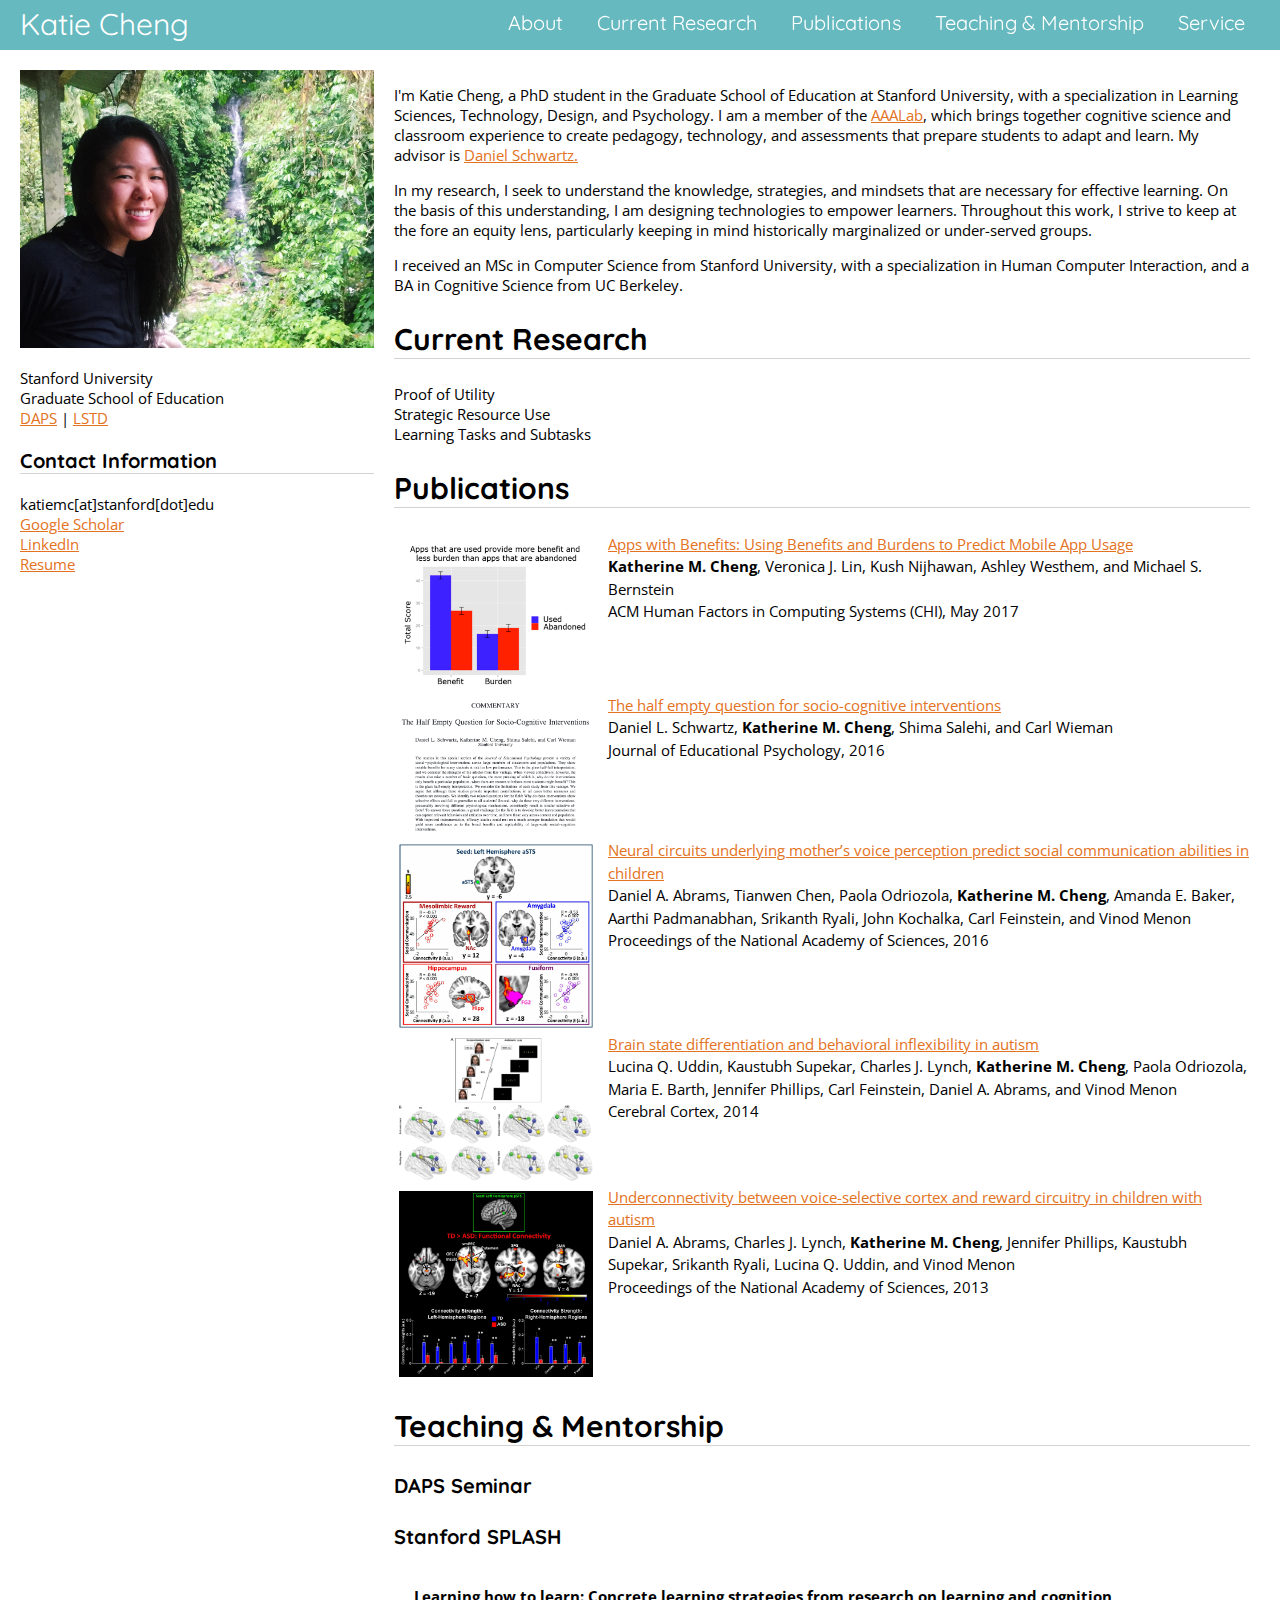
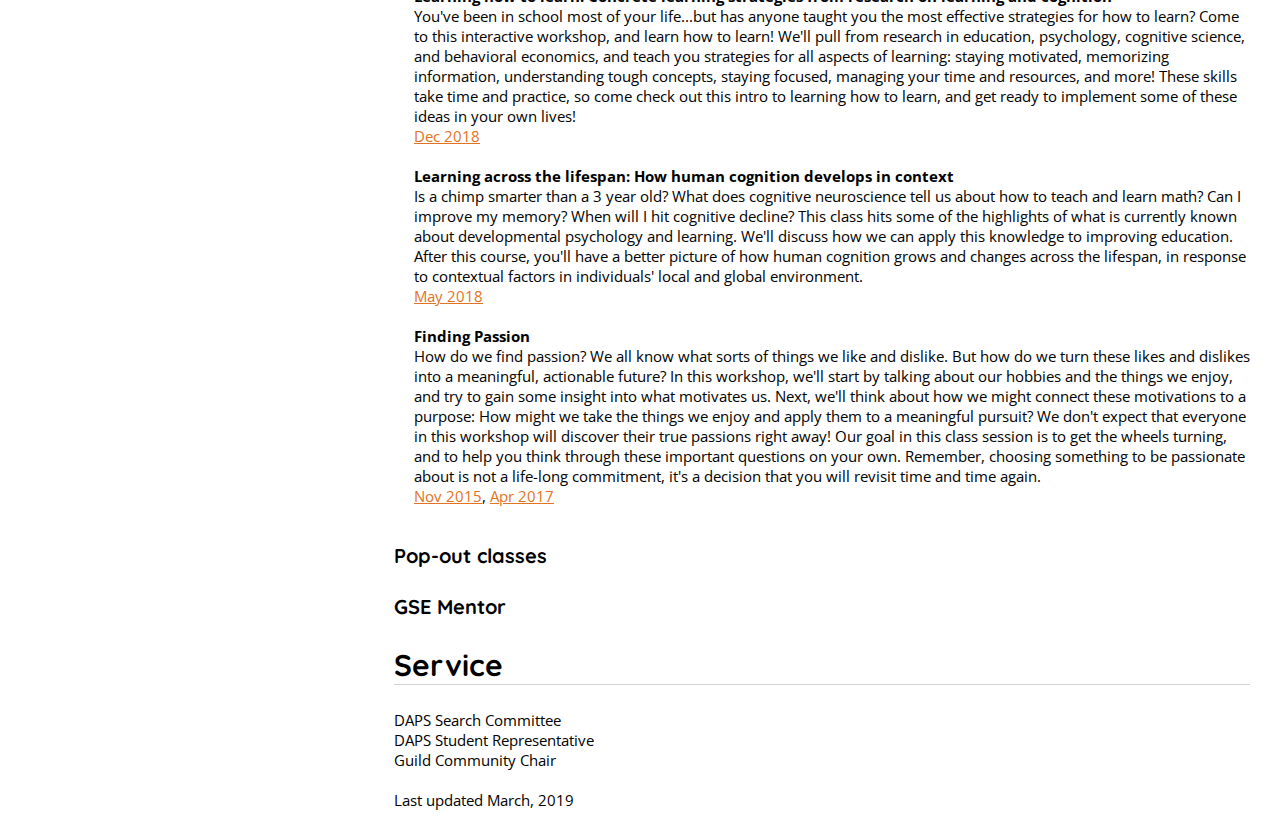
==== index.html @ b444455d "header spacing?" ====
<html>
  <head>
    <title>Katie Cheng</title>
    <script src="https://ajax.googleapis.com/ajax/libs/jquery/3.3.1/jquery.min.js"></script>
    <script src="scroll.js"></script>
    <link rel="stylesheet" href="style.css" />
    <link href="https://fonts.googleapis.com/css?family=Quicksand:300,400" rel="stylesheet">
    <link href="https://fonts.googleapis.com/css?family=Open+Sans:300,400,700" rel="stylesheet">
  </head>
  <body>
    <div style="position: fixed; top: 0px; width: 100%; height: 50px; background-color: #66B9Bf">
      <div style="float: left; padding-top: 5px; padding-left: 20px">
        <a style="font-family: 'Quicksand', sans-serif; font-size: 30px; color: white; text-decoration: none" href="#about" class="hlink">Katie Cheng</a>
      </div>
      <div style="position: fixed; top: 10px; right: 20px; font-family: 'Quicksand', sans-serif;">
        <a href="#about"        class="header hlink">About</a>
        <a href="#research"     class="header hlink">Current Research</a>
        <a href="#publications" class="header hlink">Publications</a>
        <a href="#teaching"     class="header hlink">Teaching &amp; Mentorship</a>
        <a href="#service"      class="header hlink">Service</a>
      </div>
    </div>
    <a name="about"></a>
    
    <div class="row" style="margin-top: 50px;">

      <div class="column left">
        <img src="kc.jpg" class="limg" style="margin-bottom: 20px;"/>
        <div>Stanford University</div>
        <div>Graduate School of Education</div>
        <div>
          <a href="https://ed.stanford.edu/academics/doctoral/daps">DAPS</a> | 
          <a href="https://ed.stanford.edu/academics/doctoral/lstd">LSTD</a>
        </div>
        <h3 id="contact">Contact Information</h3>
        <div>katiemc[at]stanford[dot]edu</div>
        <div><a href="https://scholar.google.com/citations?user=O60dLsAAAAAJ&hl=en&oi=sra">Google Scholar</a></div>
        <div><a href="https://www.linkedin.com/in/katiecheng/">LinkedIn</a></div>
        <div><a href="resume.pdf">Resume</a></div>
      </div>

      <div class="column right">
        <p>I'm Katie Cheng, a PhD student in the Graduate School of Education at Stanford University, with a specialization in Learning Sciences, Technology, Design, and Psychology. I am a member of the <a href="http://aaalab.stanford.edu/">AAALab</a>, which brings together cognitive science and classroom experience to create pedagogy, technology, and assessments that prepare students to adapt and learn. My advisor is <a href="https://ed.stanford.edu/faculty/danls">Daniel Schwartz.</a></p>
        <p>In my research, I seek to understand the knowledge, strategies, and mindsets that are necessary for effective learning. On the basis of this understanding, I am designing technologies to empower learners. Throughout this work, I strive to keep at the fore an equity lens, particularly keeping in mind historically marginalized or under-served groups.</p>
        <p>I received an MSc in Computer Science from Stanford University, with a specialization in Human Computer Interaction, and a BA in Cognitive Science from UC Berkeley.</p>

        <p><a name="research"></a></p>
        <h2 id="research">Current Research</h2>
        <div>Proof of Utility</div>
        <div>Strategic Resource Use</div>
        <div>Learning Tasks and Subtasks</div>

        <p><a name="publications"></a></p>
        <h2 id="publications">Publications</h2>
        <div class="publicationsdiv" style="line-height: 150%">
          <p>
            <div class="row">
              <div class="column paperimgcol"><img class="paperimg" src="benefits.png"></div>
              <div class="column paperinfocol">
                <div><a href="https://dl.acm.org/citation.cfm?id=3053276">Apps with Benefits: Using Benefits and Burdens to Predict Mobile App Usage</a></div>
                <div><b>Katherine M. Cheng</b>, Veronica J. Lin, Kush Nijhawan, Ashley Westhem, and Michael S. Bernstein</div>
                <div>ACM Human Factors in Computing Systems (CHI), May 2017</div>
              </div>
            </div>
            <div class="row">
              <div class="column paperimgcol"><img class="paperimg" src="halfempty.png"></div>
              <div class="column paperinfocol">
                <div><a href="https://psycnet.apa.org/record/2016-15978-007">The half empty question for socio-cognitive interventions</a></div>
                <div>Daniel L. Schwartz, <b>Katherine M. Cheng</b>, Shima Salehi, and Carl Wieman</div>
                <div>Journal of Educational Psychology, 2016</div>
              </div>
            </div>
            <div class="row">
              <div class="column paperimgcol"><img class="paperimg" src="mothersvoice.jpg"></div>
              <div class="column paperinfocol">
                <div><a href="https://www.pnas.org/content/113/22/6295.short">Neural circuits underlying mother’s voice perception predict social communication abilities in children</a></div>
                <div>Daniel A. Abrams, Tianwen Chen, Paola Odriozola, <b>Katherine M. Cheng</b>, Amanda E. Baker, Aarthi Padmanabhan, Srikanth Ryali, John Kochalka, Carl Feinstein, and Vinod Menon</div>
                <div>Proceedings of the National Academy of Sciences, 2016</div>
              </div>
            </div>
            <div class="row">
              <div class="column paperimgcol"><img class="paperimg" src="differentiation.png"></div>
              <div class="column paperinfocol">
                <div><a href="https://academic.oup.com/cercor/article/25/12/4740/310613">Brain state differentiation and behavioral inflexibility in autism</a></div>
                <div>Lucina Q. Uddin, Kaustubh Supekar, Charles J. Lynch, <b>Katherine M. Cheng</b>, Paola Odriozola, Maria E. Barth, Jennifer Phillips, Carl Feinstein, Daniel A. Abrams, and Vinod Menon</div>
                <div>Cerebral Cortex, 2014</div>
              </div>
            </div>
            <div class="row">
              <div class="column paperimgcol"><img class="paperimg" src="fconnectivity.jpg"></div>
              <div class="column paperinfocol">
                <div><a href="https://www.pnas.org/content/110/29/12060.short">Underconnectivity between voice-selective cortex and reward circuitry in children with autism</a></div>
                <div>Daniel A. Abrams, Charles J. Lynch, <b>Katherine M. Cheng</b>, Jennifer Phillips, Kaustubh Supekar, Srikanth Ryali, Lucina Q. Uddin, and Vinod Menon</div>
                <div>Proceedings of the National Academy of Sciences, 2013</div>
              </div>
            </div>
          </p>
        </div>

        <p><a name="teaching"></a></p>
        <h2 id="teaching">Teaching &amp; Mentorship</h2>
        <h4>DAPS Seminar</h4>
        <h4>Stanford SPLASH</h4>
        <div class="classdiv">
          <div><b>Learning how to learn: Concrete learning strategies from research on learning and cognition</b></div>
          <div>You've been in school most of your life...but has anyone taught you the most effective strategies for how to learn? Come to this interactive workshop, and learn how to learn! We'll pull from research in education, psychology, cognitive science, and behavioral economics, and teach you strategies for all aspects of learning: staying motivated, memorizing information, understanding tough concepts, staying focused, managing your time and resources, and more! These skills take time and practice, so come check out this intro to learning how to learn, and get ready to implement some of these ideas in your own lives! </div>
          <div><a href="https://stanfordesp.org/learn/Splash/2018_Fall/catalog#class_6649">Dec 2018</a></div>
        </div>
        <div class="classdiv">
          <div><b>Learning across the lifespan: How human cognition develops in context</b></div>
          <div>Is a chimp smarter than a 3 year old? What does cognitive neuroscience tell us about how to teach and learn math? Can I improve my memory? When will I hit cognitive decline? This class hits some of the highlights of what is currently known about developmental psychology and learning. We'll discuss how we can apply this knowledge to improving education. After this course, you'll have a better picture of how human cognition grows and changes across the lifespan, in response to contextual factors in individuals' local and global environment. </div>
          <div><a href="https://stanfordesp.org/learn/Splash/2018_Spring/catalog#class_6555">May 2018</a></div>
        </div>
        <div class="classdiv">
          <div><b>Finding Passion</b></div>
          <div>How do we find passion? We all know what sorts of things we like and dislike. But how do we turn these likes and dislikes into a meaningful, actionable future? In this workshop, we'll start by talking about our hobbies and the things we enjoy, and try to gain some insight into what motivates us. Next, we'll think about how we might connect these motivations to a purpose: How might we take the things we enjoy and apply them to a meaningful pursuit? We don't expect that everyone in this workshop will discover their true passions right away! Our goal in this class session is to get the wheels turning, and to help you think through these important questions on your own. Remember, choosing something to be passionate about is not a life-long commitment, it's a decision that you will revisit time and time again. </div>
          <div>
            <a href="https://stanfordesp.org/learn/Splash/2015_Fall/catalog#class_4547">Nov 2015</a>, 
            <a href="https://stanfordesp.org/learn/Splash/2017_Spring/catalog#class_5532">Apr 2017</a>
          </div>
        </div>
        <h4>Pop-out classes</h4>
        <h4>GSE Mentor</h4>

        <p><a name="service"></a></p>
        <h2 id="service">Service</h2>
        <div>DAPS Search Committee</div>
        <div>DAPS Student Representative</div>
        <div>Guild Community Chair</div>

        <br>
        <div>Last updated March, 2019</div>
      </div>
    </div>
  </body>
</html>
---- style.css ----
body {
  font-family: 'Open Sans', sans-serif;
  padding: 0px;
  margin: 0px;
  font-size: 15px;
}
h2 {
  font-family: 'Quicksand', sans-serif;
  font-size: 30px;
  font-weight: bold;
  border-bottom: 1px solid LightGray;
}
h3 {
  font-family: 'Quicksand', sans-serif;
  font-size: 20px;
  font-weight: bold;
  border-bottom: 1px solid LightGray;
}
h4 {
  font-family: 'Quicksand', sans-serif;
  font-size: 20px;
  font-weight: bold;
}
a {
  color: #E37222;
}
a:hover {
  color: #EEAA7B;
}
.header {
  font-size: 20px;
  vertical-align: middle;
  text-decoration: none;
  background-color: #66B9Bf;
  color: white;
  padding: 15px;
  -webkit-transition: background-color 0.13s ease-in;
  -moz-transition: background-color 0.13s ease-in;
  -o-transition: background-color 0.13s ease-in;
  transition: background-color 0.13s ease-in;
}
.header:hover {
  background-color: #07889B;
  color: white;
}
.padlink {
  margin-top: 10px;
}
.biglink {
  font-size: 24px;
  color: #333333;
  text-decoration: none;
}
strong {
  font-weight: bold;
}
.ipa {
  font-family: 'Open Sans', sans-serif;
  font-style: normal;
}
.limg {
  margin-right: 30px;
  float: left;
  width: 100%;
}
.boxlink {
  text-decoration: none;
  white-space: nowrap;
  background-color: #770000;
  color: white;
  margin-right: 3px;
  padding-left: 5px;
  padding-right: 5px;
  padding-top: 3px;
  padding-bottom: 3px;
  border-radius: 5px;
}
.publicationsdiv > p {
  line-height: 250%;
}
.column {
  float: left;
  box-sizing: border-box;
}
.left {
  padding-top: 20px;
  padding-bottom: 20px;
  padding-left: 20px;
  padding-right: 10px;
  width: 30%;
}
.right {
  padding-top: 20px;
  padding-bottom: 20px;
  padding-left: 10px;
  padding-right: 30px;
  width: 70%;
}
/* Clear floats after the columns */
.row:after {
  content: "";
  display: table;
  clear: both;
}
.paperimgcol{
  width: 25%;
  padding: 5px;
}
.paperimg{
  width: 95%;
}
.paperinfocol{
  width: 75%;
}
@media screen and (max-width: 700px) {
  .column {
    width: 100%;
  }
}
.classdiv{
  padding-left: 20px;
  padding-top: 10px;
  padding-bottom: 10px;
}
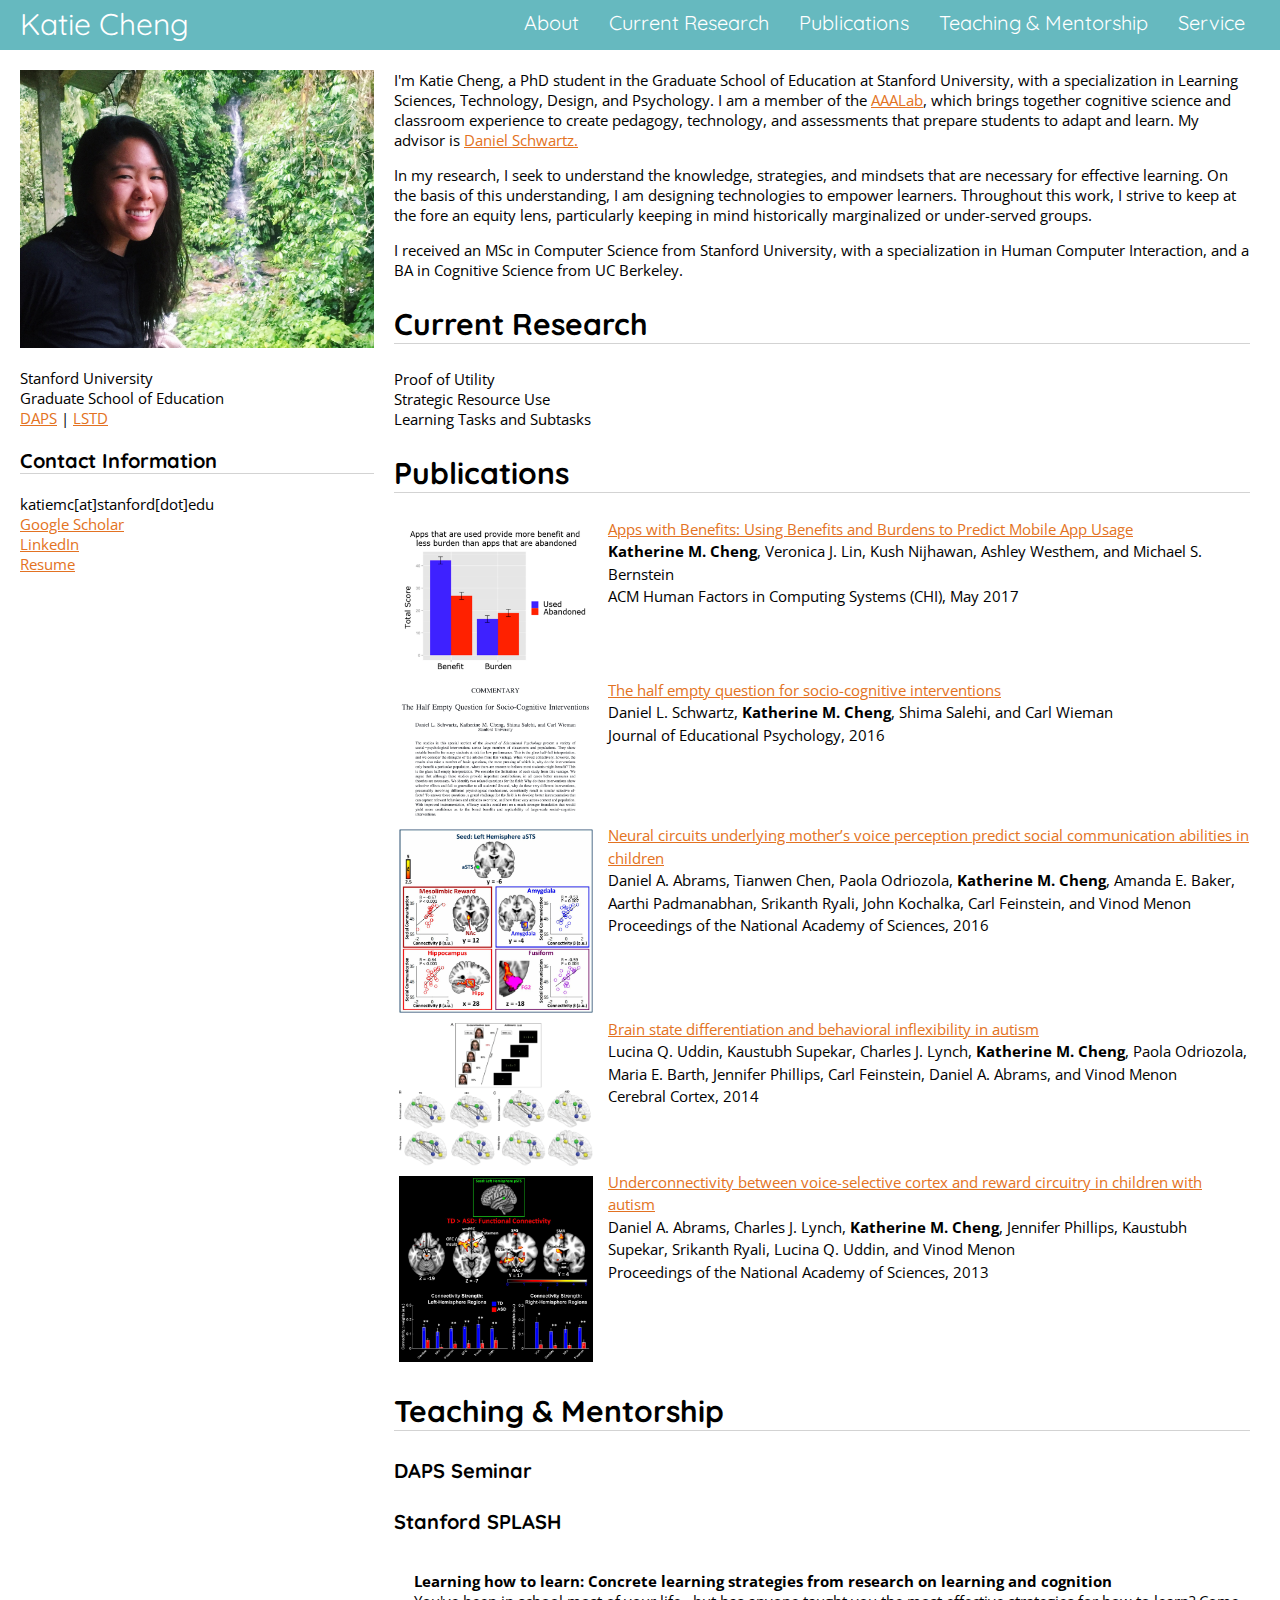
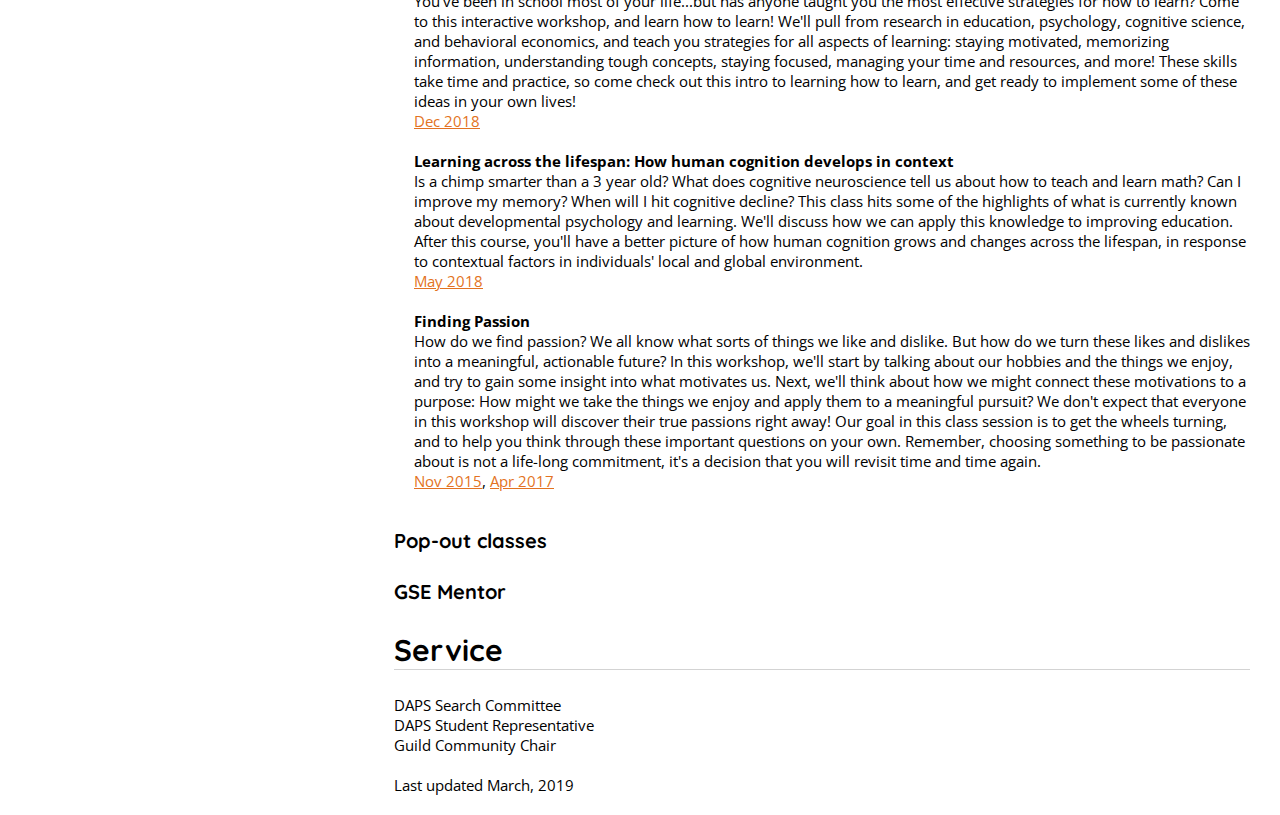
==== commit eac673d4: "header spacing?" ====
--- a/index.html
+++ b/index.html
@@ -12,12 +12,12 @@
       <div style="float: left; padding-top: 5px; padding-left: 20px">
         <a style="font-family: 'Quicksand', sans-serif; font-size: 30px; color: white; text-decoration: none" href="#about" class="hlink">Katie Cheng</a>
       </div>
-      <div style="position: fixed; top: 10px; right: 20px; font-family: 'Quicksand', sans-serif;">
-        <a href="#about"        class="header hlink">About</a>
-        <a href="#research"     class="header hlink">Current Research</a>
-        <a href="#publications" class="header hlink">Publications</a>
-        <a href="#teaching"     class="header hlink">Teaching &amp; Mentorship</a>
-        <a href="#service"      class="header hlink">Service</a>
+      <div style="position: fixed; top: 10px; right: 20px; white-space: nowrap; font-family: 'Quicksand', sans-serif;">
+        <a href="#about"        class="header hlink">About</a
+        ><a href="#research"     class="header hlink">Current Research</a
+        ><a href="#publications" class="header hlink">Publications</a
+        ><a href="#teaching"     class="header hlink">Teaching &amp; Mentorship</a
+        ><a href="#service"      class="header hlink">Service</a>
       </div>
     </div>
     <a name="about"></a>
@@ -40,7 +40,7 @@
       </div>
 
       <div class="column right">
-        <p>I'm Katie Cheng, a PhD student in the Graduate School of Education at Stanford University, with a specialization in Learning Sciences, Technology, Design, and Psychology. I am a member of the <a href="http://aaalab.stanford.edu/">AAALab</a>, which brings together cognitive science and classroom experience to create pedagogy, technology, and assessments that prepare students to adapt and learn. My advisor is <a href="https://ed.stanford.edu/faculty/danls">Daniel Schwartz.</a></p>
+        <p style="margin-top: 0px">I'm Katie Cheng, a PhD student in the Graduate School of Education at Stanford University, with a specialization in Learning Sciences, Technology, Design, and Psychology. I am a member of the <a href="http://aaalab.stanford.edu/">AAALab</a>, which brings together cognitive science and classroom experience to create pedagogy, technology, and assessments that prepare students to adapt and learn. My advisor is <a href="https://ed.stanford.edu/faculty/danls">Daniel Schwartz.</a></p>
         <p>In my research, I seek to understand the knowledge, strategies, and mindsets that are necessary for effective learning. On the basis of this understanding, I am designing technologies to empower learners. Throughout this work, I strive to keep at the fore an equity lens, particularly keeping in mind historically marginalized or under-served groups.</p>
         <p>I received an MSc in Computer Science from Stanford University, with a specialization in Human Computer Interaction, and a BA in Cognitive Science from UC Berkeley.</p>
 
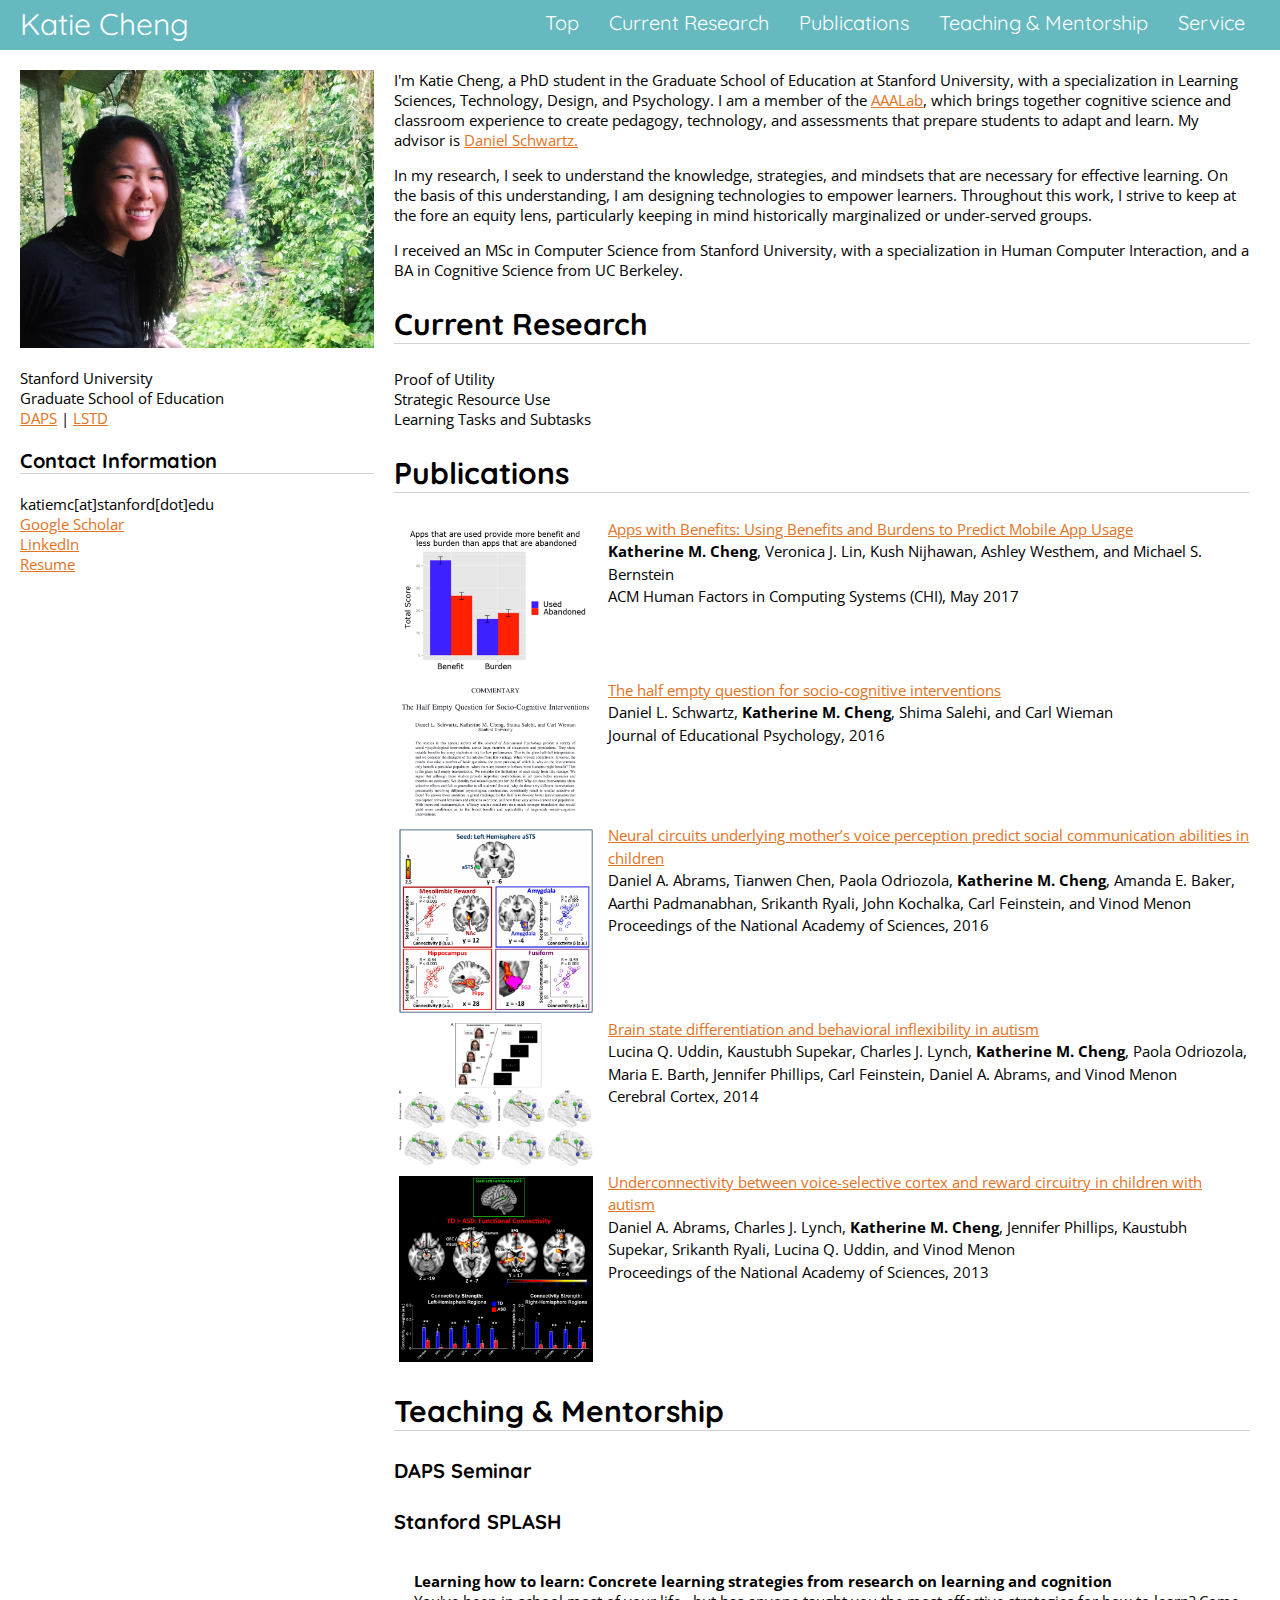
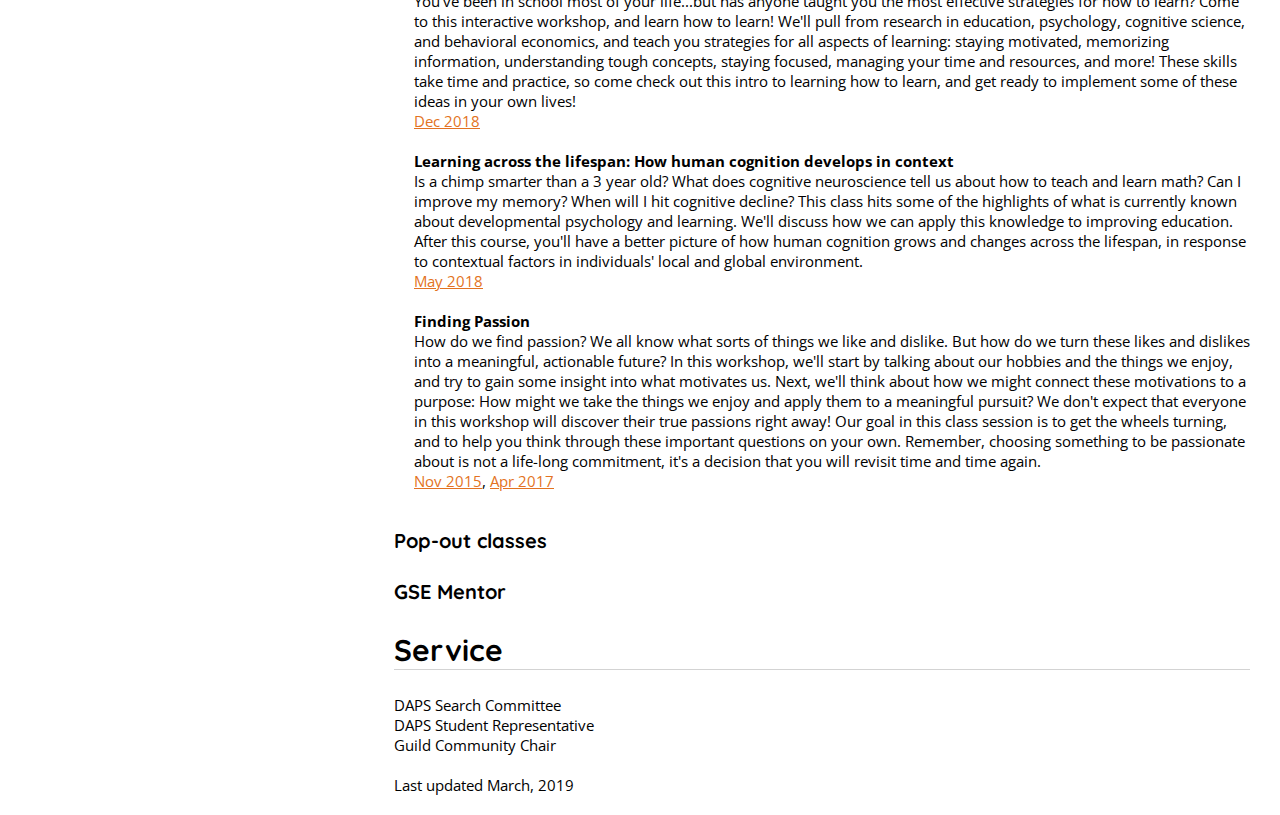
==== commit e0f8321f: "top?" ====
--- a/index.html
+++ b/index.html
@@ -10,17 +10,17 @@
   <body>
     <div style="position: fixed; top: 0px; width: 100%; height: 50px; background-color: #66B9Bf">
       <div style="float: left; padding-top: 5px; padding-left: 20px">
-        <a style="font-family: 'Quicksand', sans-serif; font-size: 30px; color: white; text-decoration: none" href="#about" class="hlink">Katie Cheng</a>
+        <a style="font-family: 'Quicksand', sans-serif; font-size: 30px; color: white; text-decoration: none" href="#top" class="hlink">Katie Cheng</a>
       </div>
       <div style="position: fixed; top: 10px; right: 20px; white-space: nowrap; font-family: 'Quicksand', sans-serif;">
-        <a href="#about"        class="header hlink">About</a
+        <a href="#top"           class="header hlink">Top</a
         ><a href="#research"     class="header hlink">Current Research</a
         ><a href="#publications" class="header hlink">Publications</a
         ><a href="#teaching"     class="header hlink">Teaching &amp; Mentorship</a
         ><a href="#service"      class="header hlink">Service</a>
       </div>
     </div>
-    <a name="about"></a>
+    <p><a name="top"></a></p>
     
     <div class="row" style="margin-top: 50px;">
 
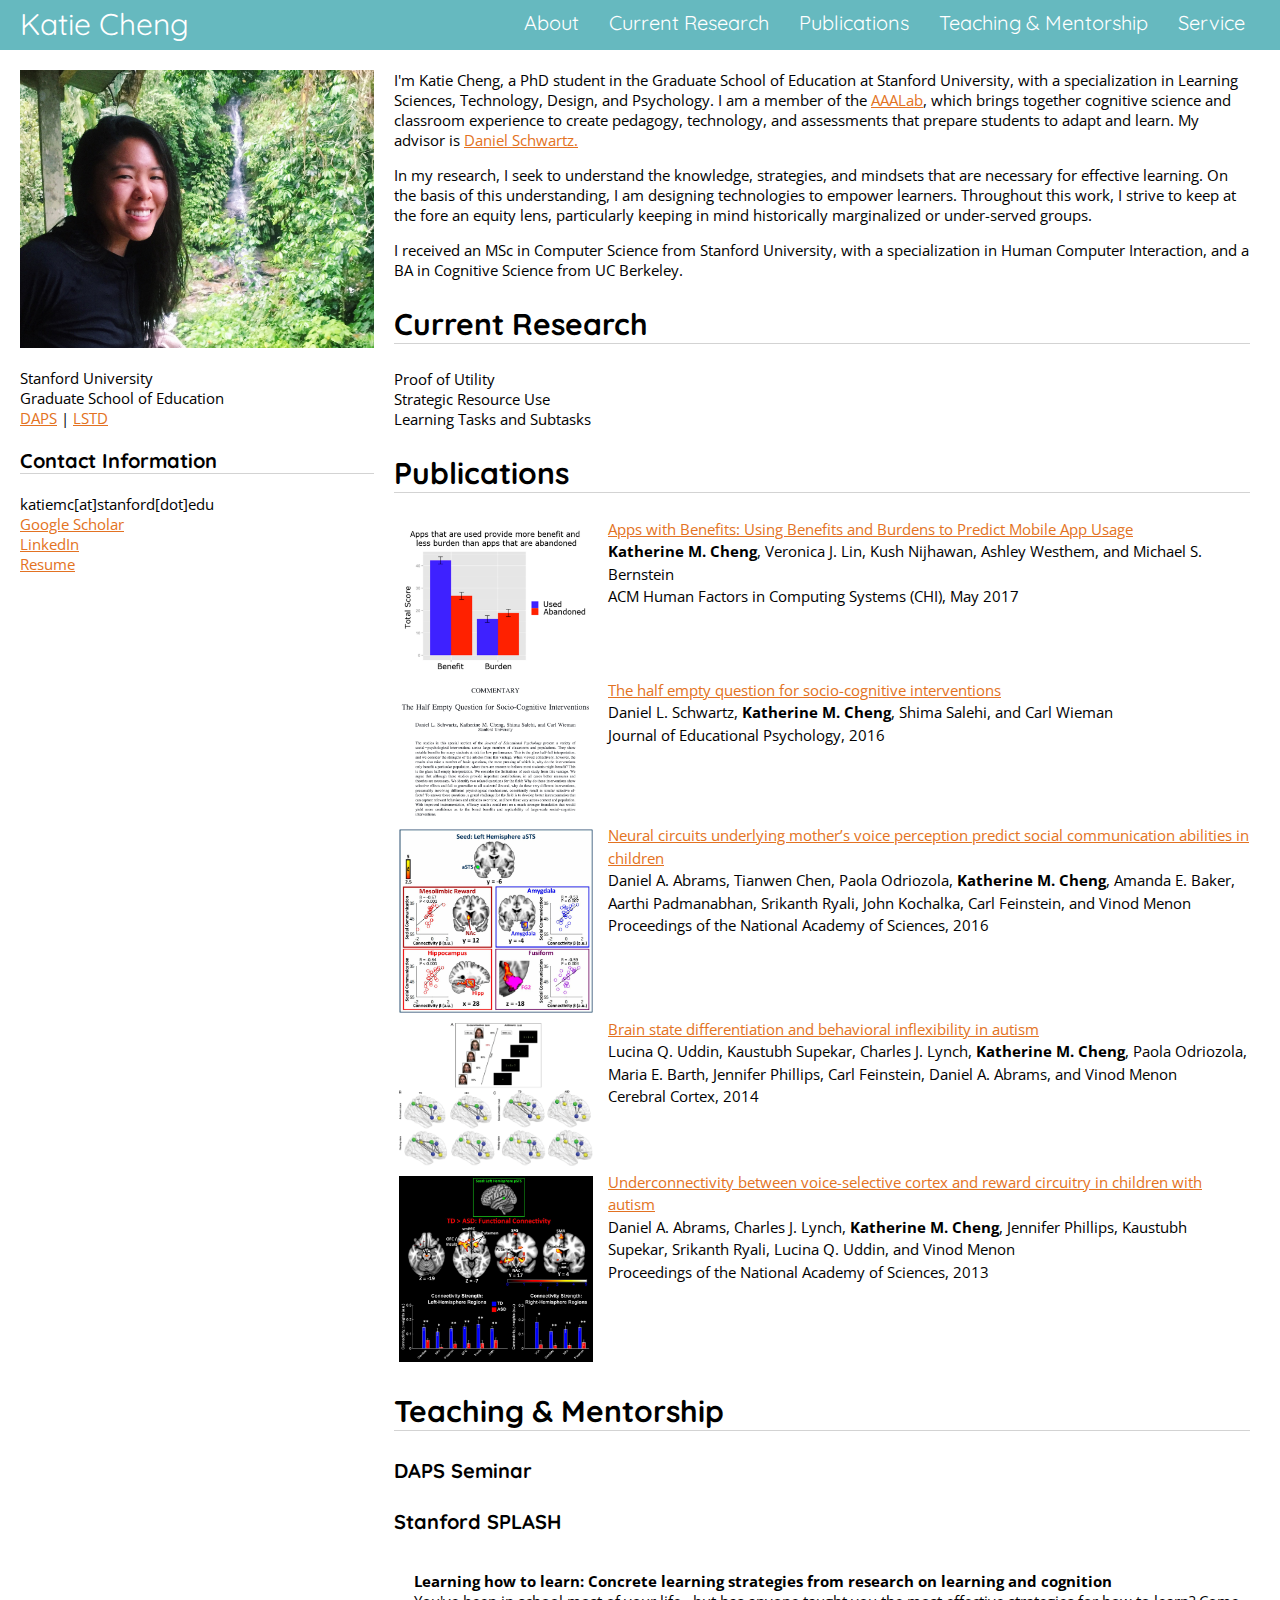
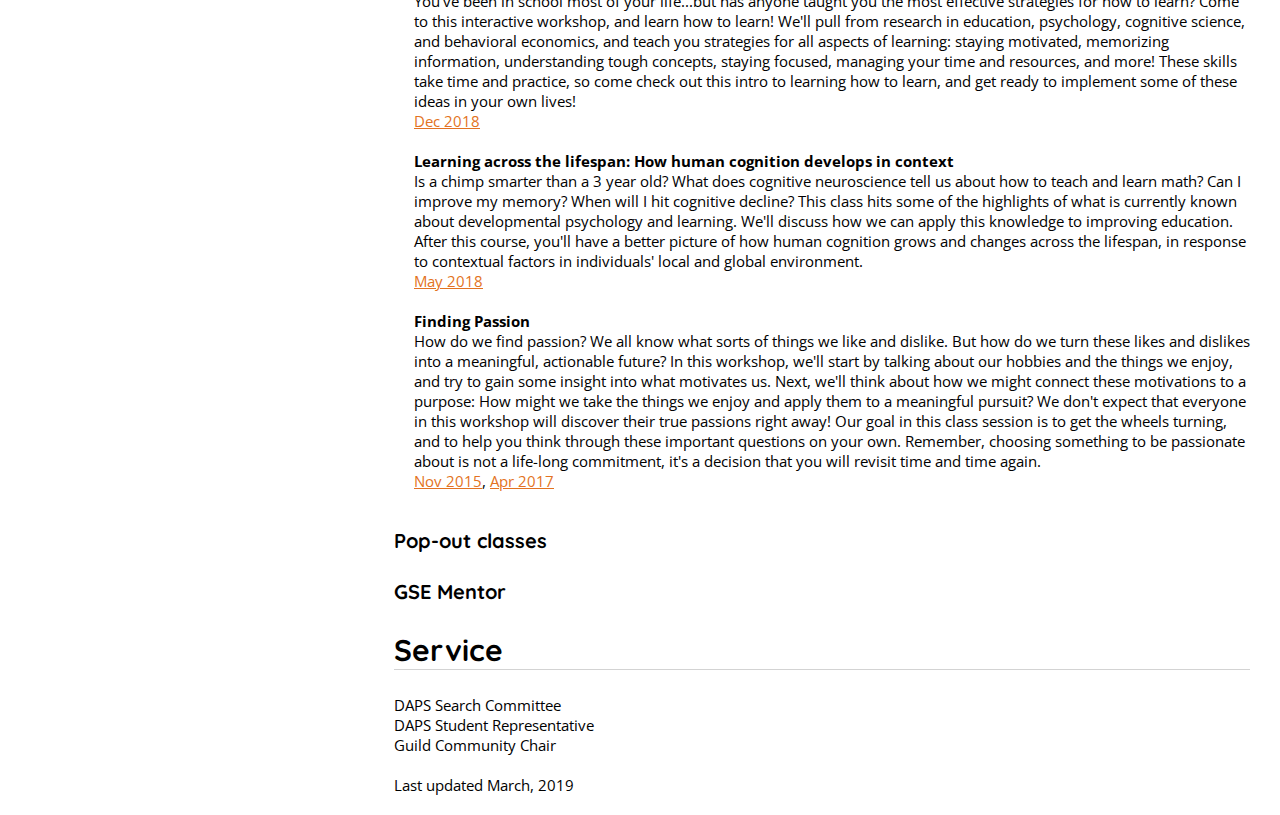
==== commit a77fa50a: "about" ====
--- a/index.html
+++ b/index.html
@@ -10,17 +10,17 @@
   <body>
     <div style="position: fixed; top: 0px; width: 100%; height: 50px; background-color: #66B9Bf">
       <div style="float: left; padding-top: 5px; padding-left: 20px">
-        <a style="font-family: 'Quicksand', sans-serif; font-size: 30px; color: white; text-decoration: none" href="#top" class="hlink">Katie Cheng</a>
+        <a style="font-family: 'Quicksand', sans-serif; font-size: 30px; color: white; text-decoration: none" href="#about" class="hlink">Katie Cheng</a>
       </div>
       <div style="position: fixed; top: 10px; right: 20px; white-space: nowrap; font-family: 'Quicksand', sans-serif;">
-        <a href="#top"           class="header hlink">Top</a
+        <a href="#about"         class="header hlink">About</a
         ><a href="#research"     class="header hlink">Current Research</a
         ><a href="#publications" class="header hlink">Publications</a
         ><a href="#teaching"     class="header hlink">Teaching &amp; Mentorship</a
         ><a href="#service"      class="header hlink">Service</a>
       </div>
     </div>
-    <p><a name="top"></a></p>
+    <p><a name="about"></a></p>
     
     <div class="row" style="margin-top: 50px;">
 
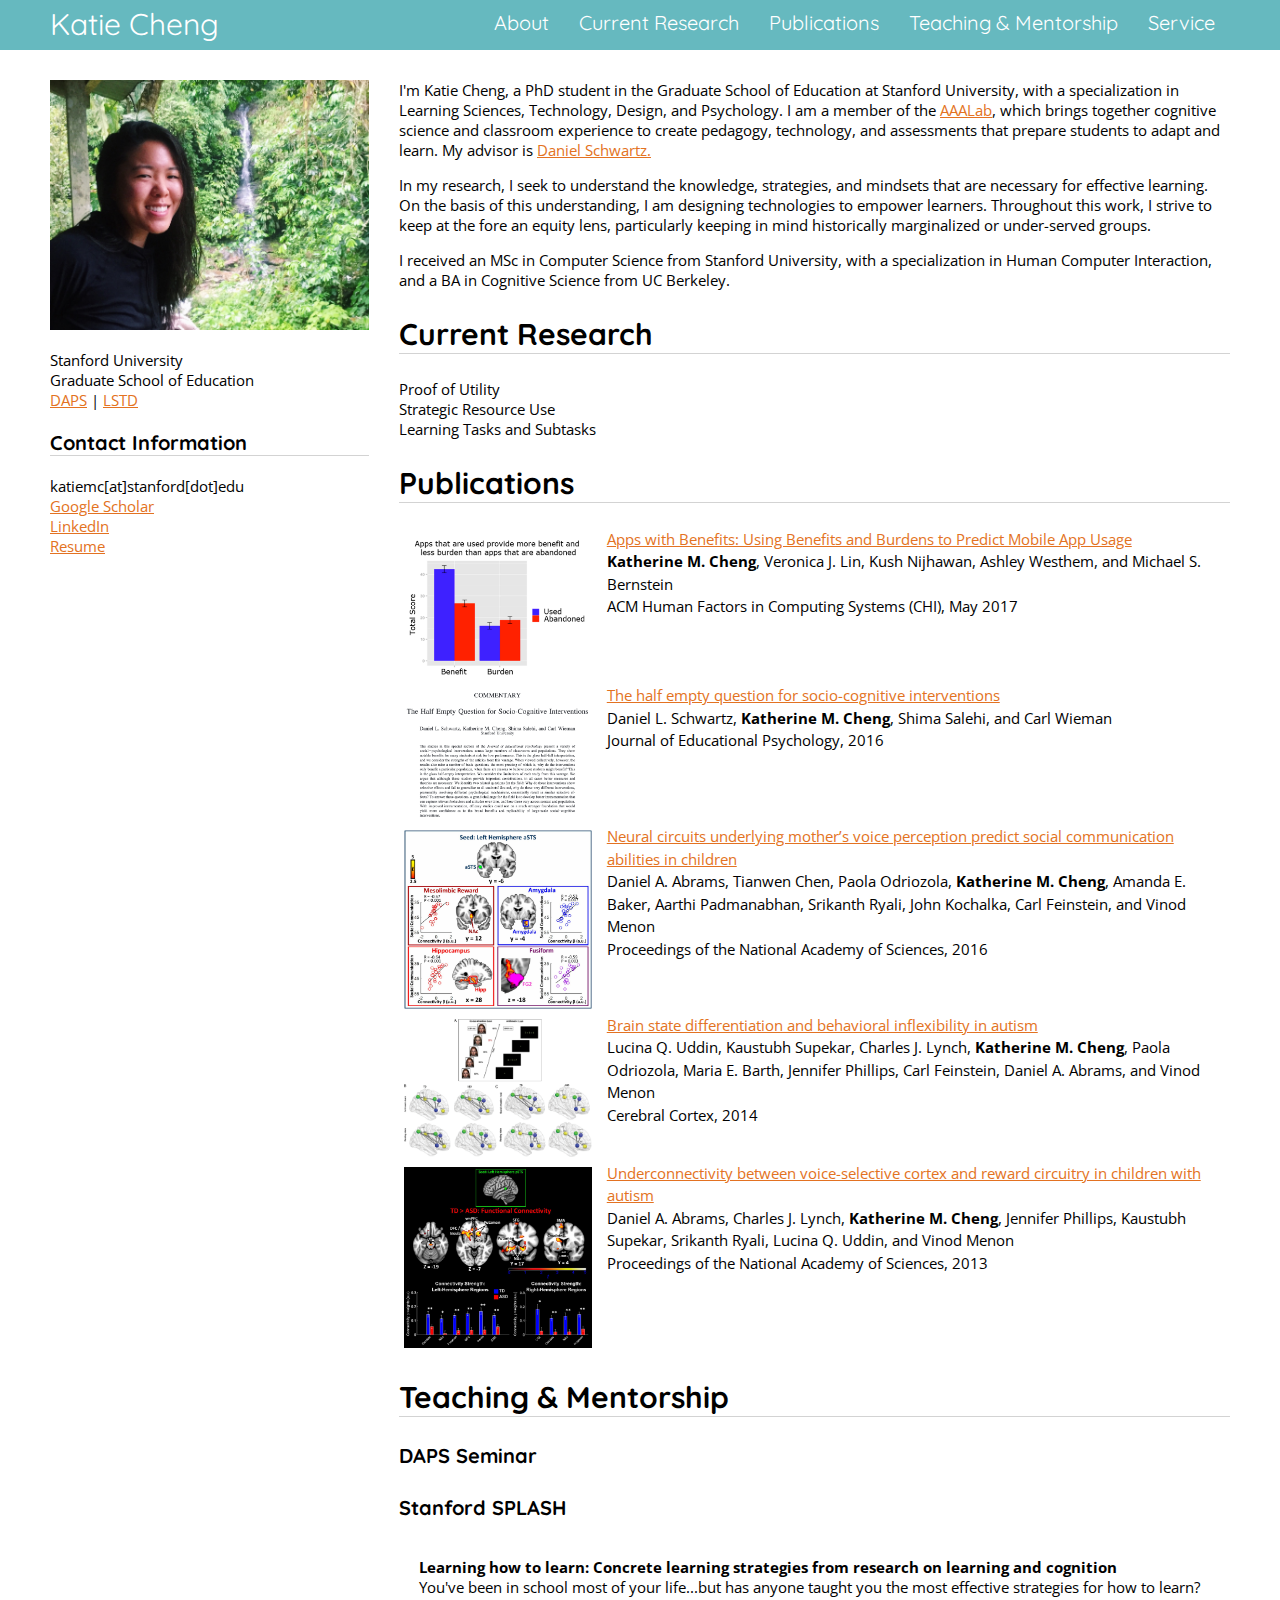
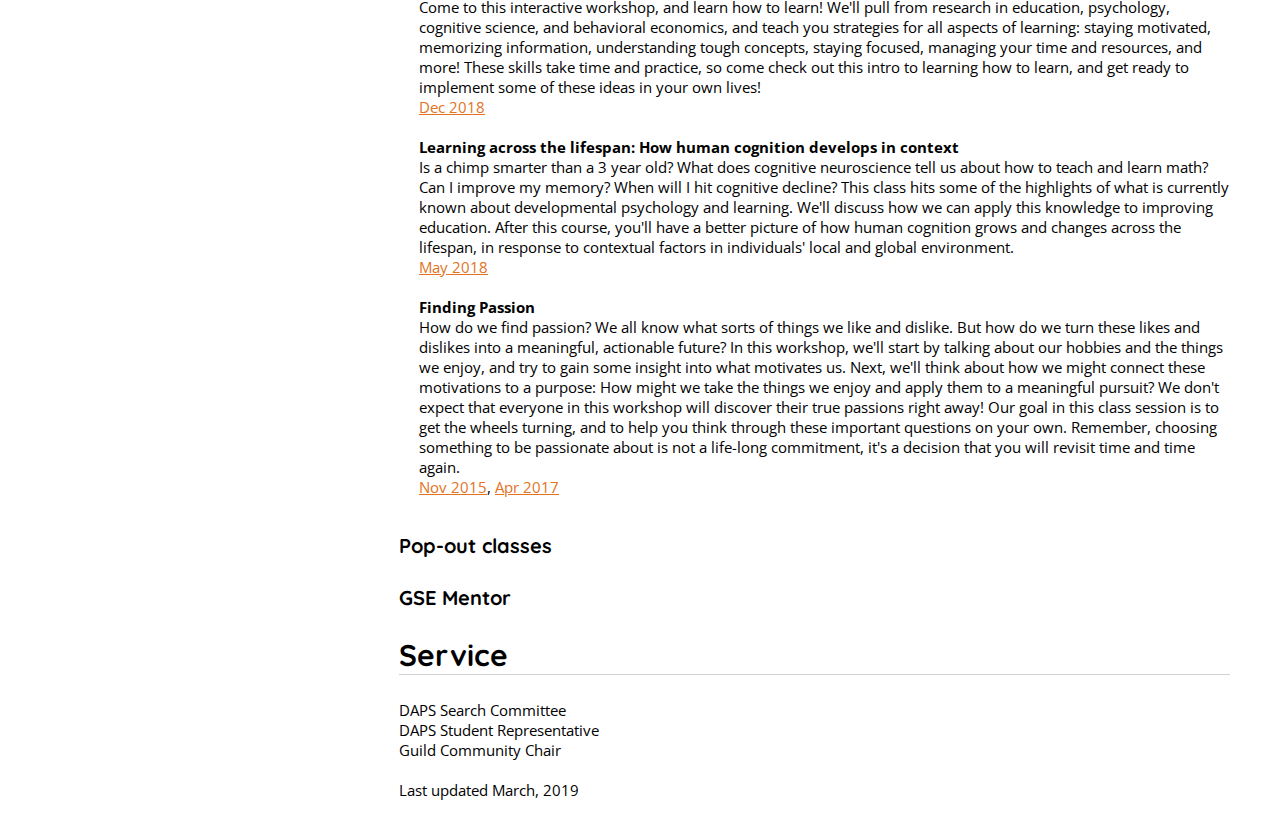
==== commit ad23fded: "margins" ====
--- a/index.html
+++ b/index.html
@@ -9,10 +9,10 @@
   </head>
   <body>
     <div style="position: fixed; top: 0px; width: 100%; height: 50px; background-color: #66B9Bf">
-      <div style="float: left; padding-top: 5px; padding-left: 20px">
+      <div style="float: left; padding-top: 5px; padding-left: 50px">
         <a style="font-family: 'Quicksand', sans-serif; font-size: 30px; color: white; text-decoration: none" href="#about" class="hlink">Katie Cheng</a>
       </div>
-      <div style="position: fixed; top: 10px; right: 20px; white-space: nowrap; font-family: 'Quicksand', sans-serif;">
+      <div style="position: fixed; top: 10px; right: 50px; white-space: nowrap; font-family: 'Quicksand', sans-serif;">
         <a href="#about"         class="header hlink">About</a
         ><a href="#research"     class="header hlink">Current Research</a
         ><a href="#publications" class="header hlink">Publications</a
--- a/style.css
+++ b/style.css
@@ -83,17 +83,17 @@
   box-sizing: border-box;
 }
 .left {
-  padding-top: 20px;
-  padding-bottom: 20px;
-  padding-left: 20px;
-  padding-right: 10px;
+  padding-top: 30px;
+  padding-bottom: 30px;
+  padding-left: 50px;
+  padding-right: 15px;
   width: 30%;
 }
 .right {
-  padding-top: 20px;
-  padding-bottom: 20px;
-  padding-left: 10px;
-  padding-right: 30px;
+  padding-top: 30px;
+  padding-bottom: 30px;
+  padding-left: 15px;
+  padding-right: 50px;
   width: 70%;
 }
 /* Clear floats after the columns */
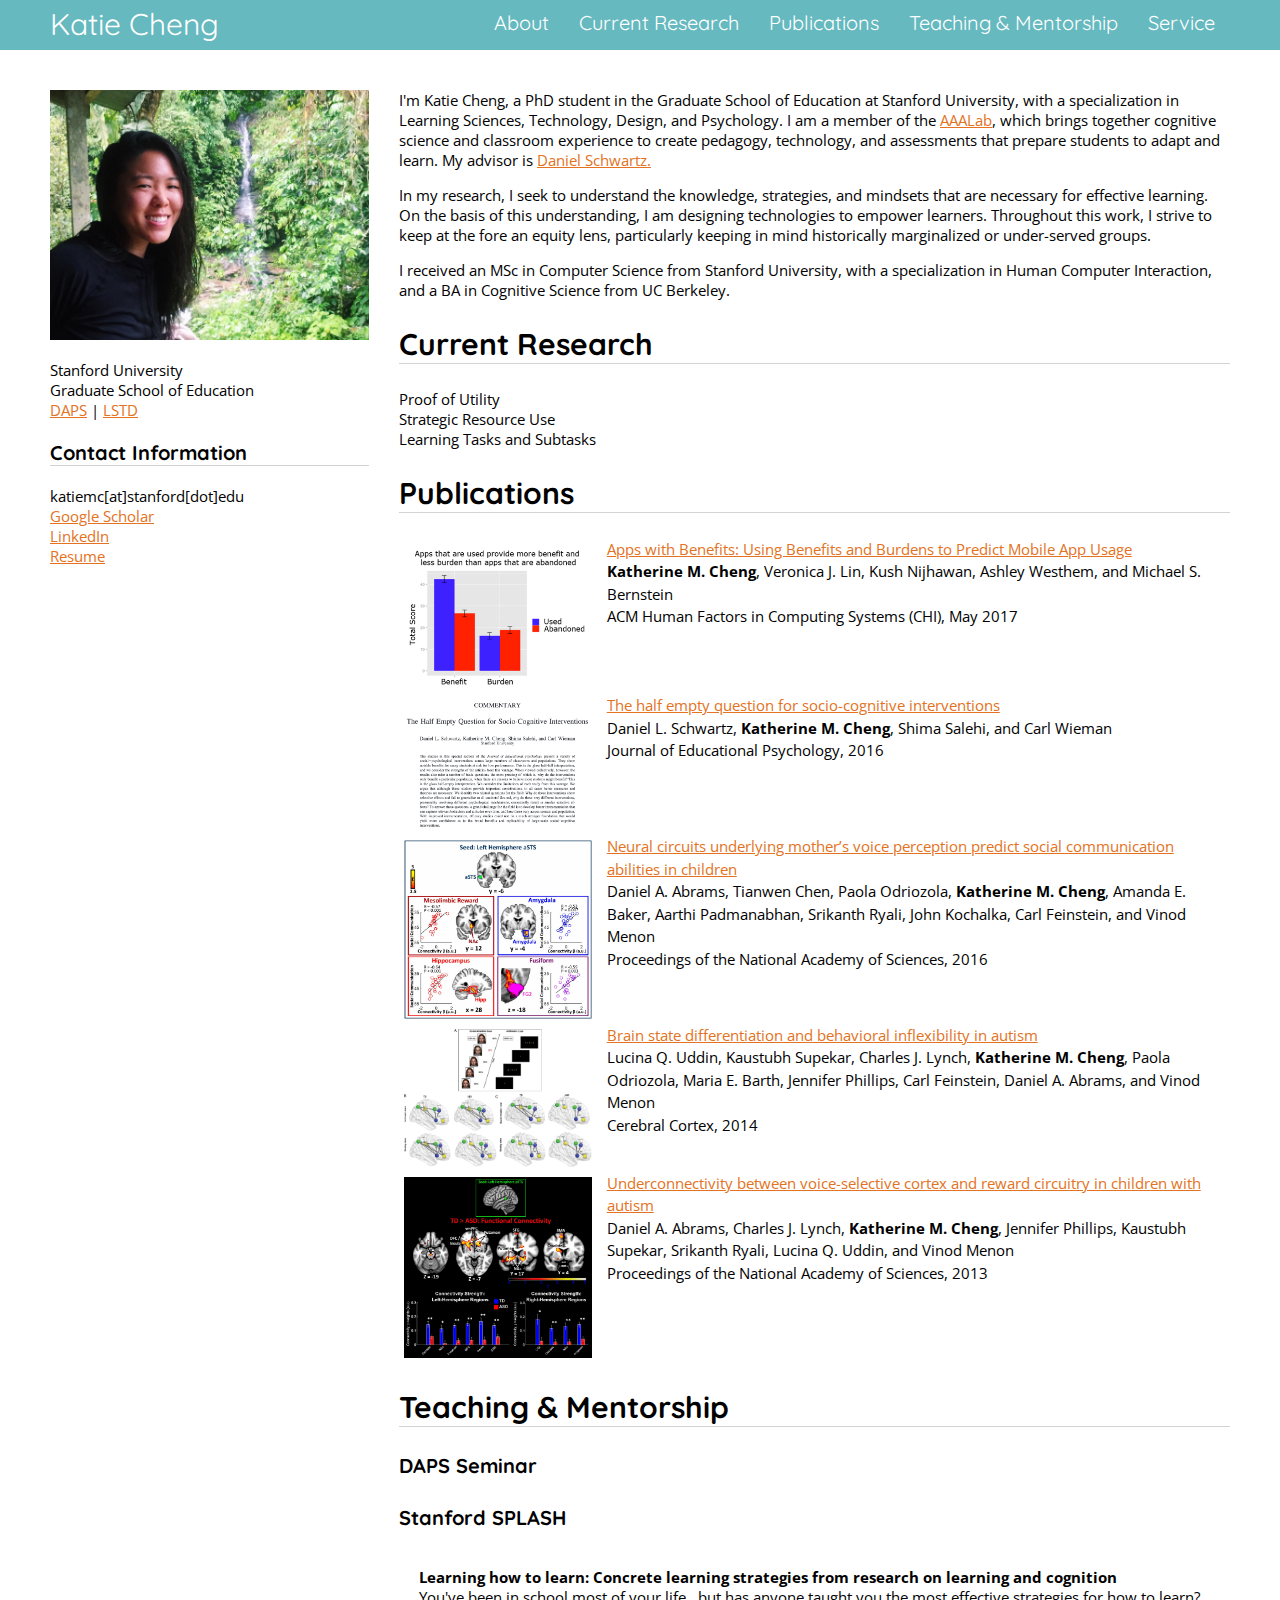
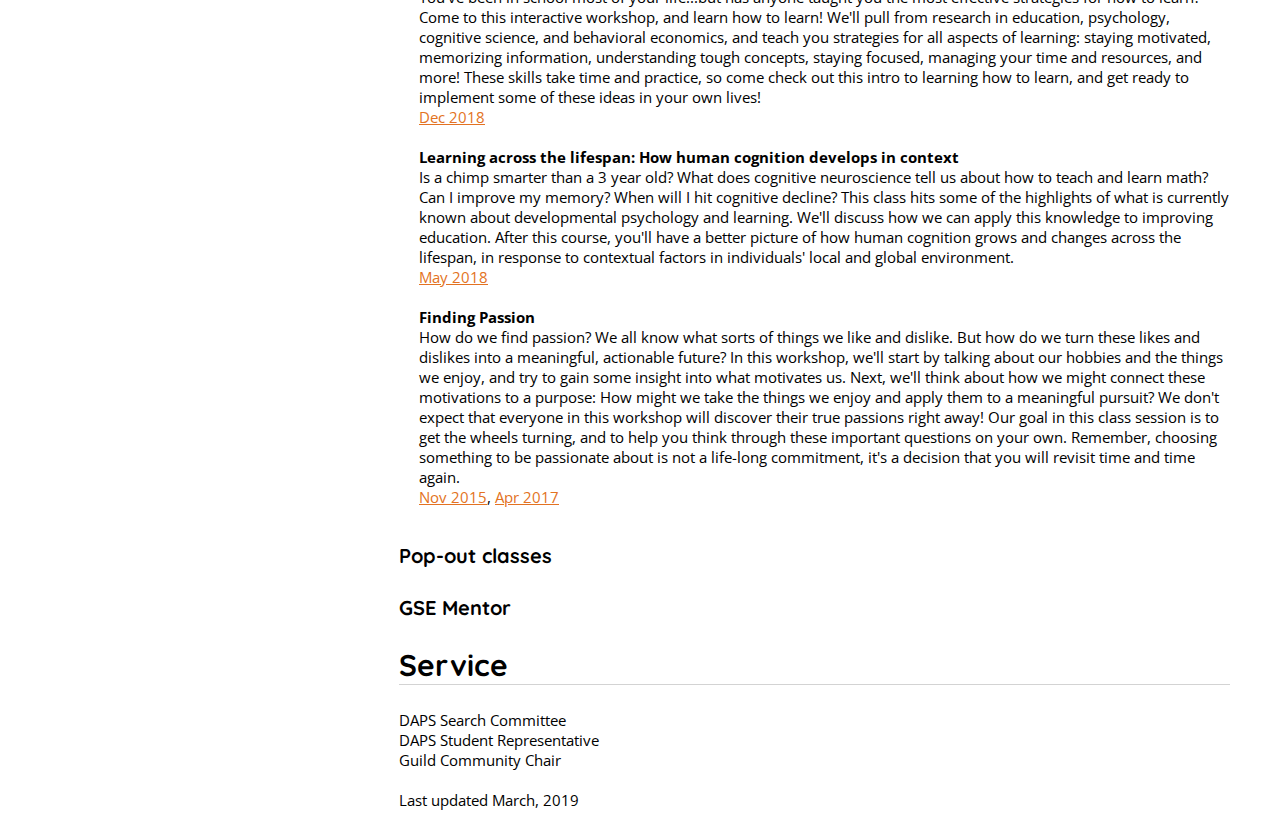
==== commit 0193513d: "scroll top" ====
--- a/index.html
+++ b/index.html
@@ -20,9 +20,9 @@
         ><a href="#service"      class="header hlink">Service</a>
       </div>
     </div>
-    <p><a name="about"></a></p>
+    <a name="about"></a>
     
-    <div class="row" style="margin-top: 50px;">
+    <div class="row" style="margin-top: 60px;">
 
       <div class="column left">
         <img src="kc.jpg" class="limg" style="margin-bottom: 20px;"/>
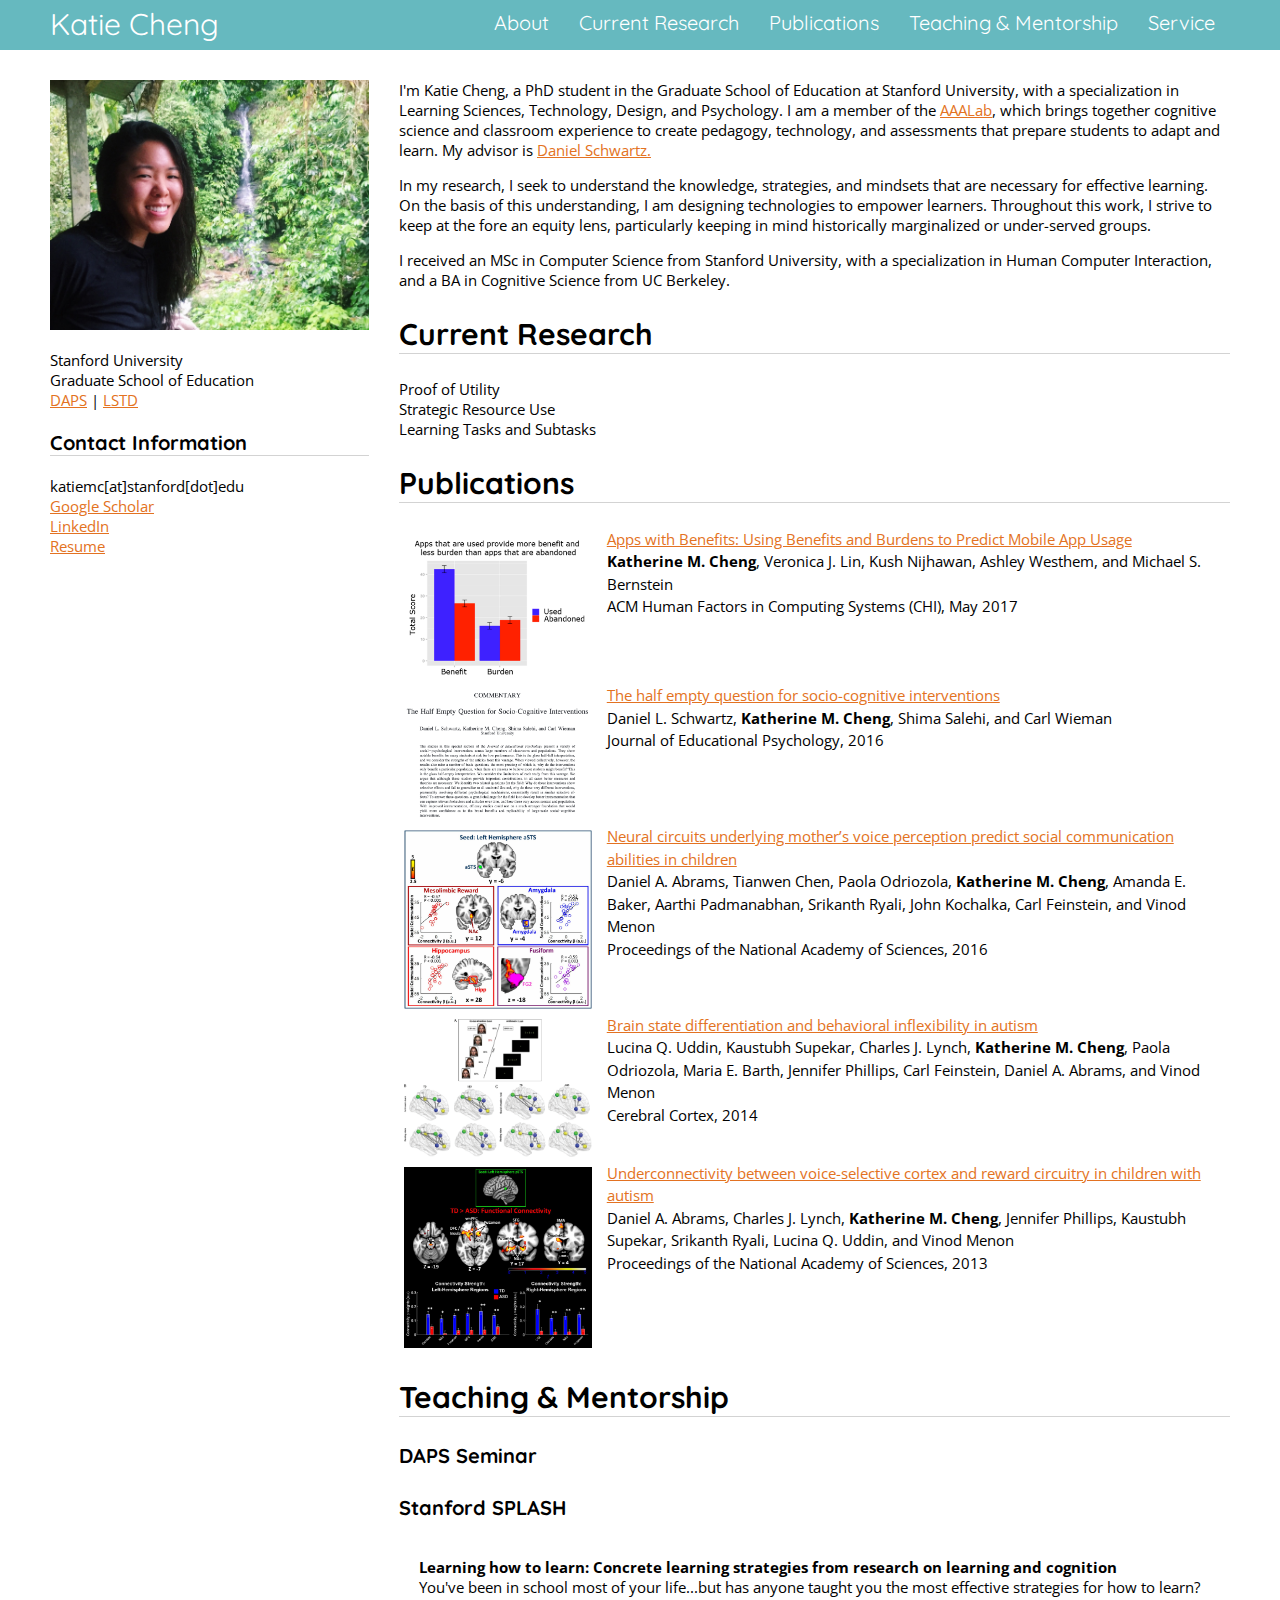
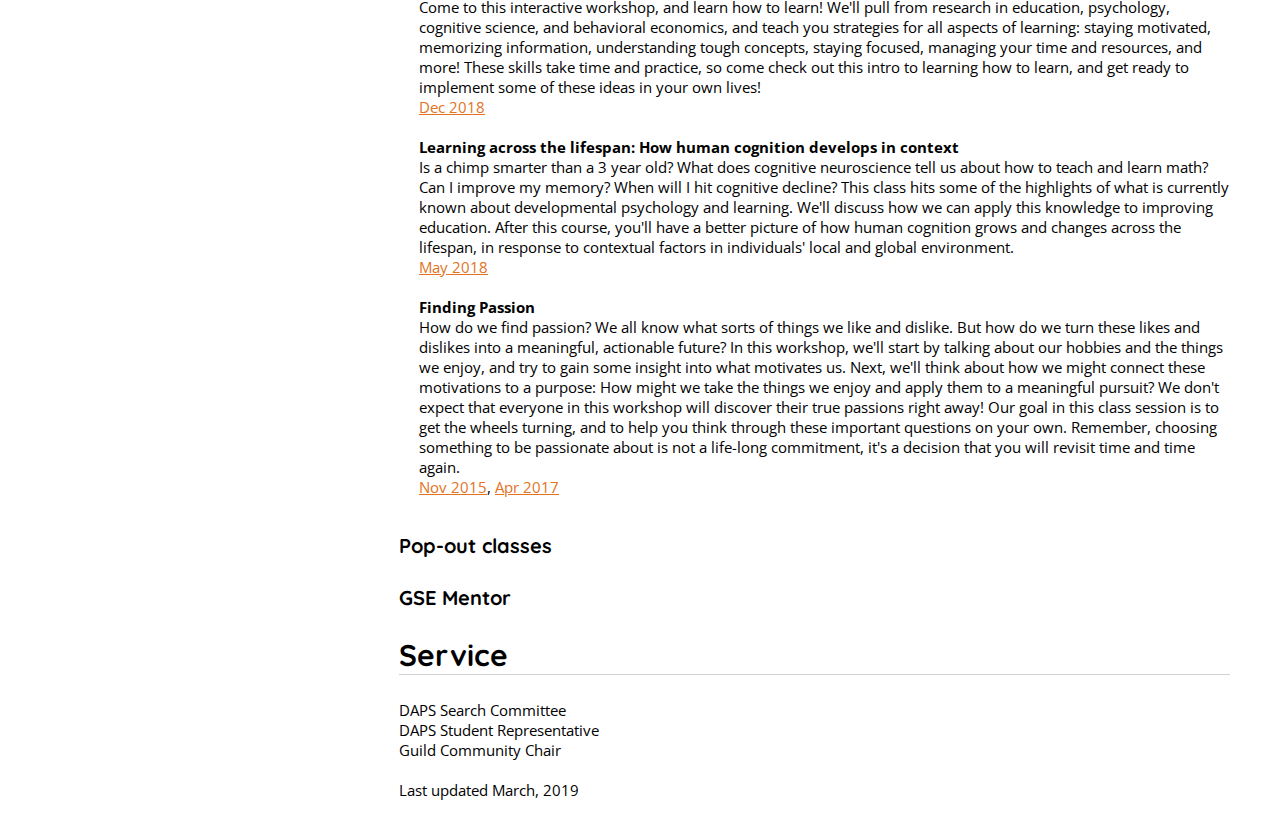
==== commit 7c06a398: "scroll top" ====
--- a/index.html
+++ b/index.html
@@ -20,9 +20,9 @@
         ><a href="#service"      class="header hlink">Service</a>
       </div>
     </div>
-    <a name="about"></a>
+    <a style="padding-top: 10px" name="about"></a>
     
-    <div class="row" style="margin-top: 60px;">
+    <div class="row" style="margin-top: 50px;">
 
       <div class="column left">
         <img src="kc.jpg" class="limg" style="margin-bottom: 20px;"/>
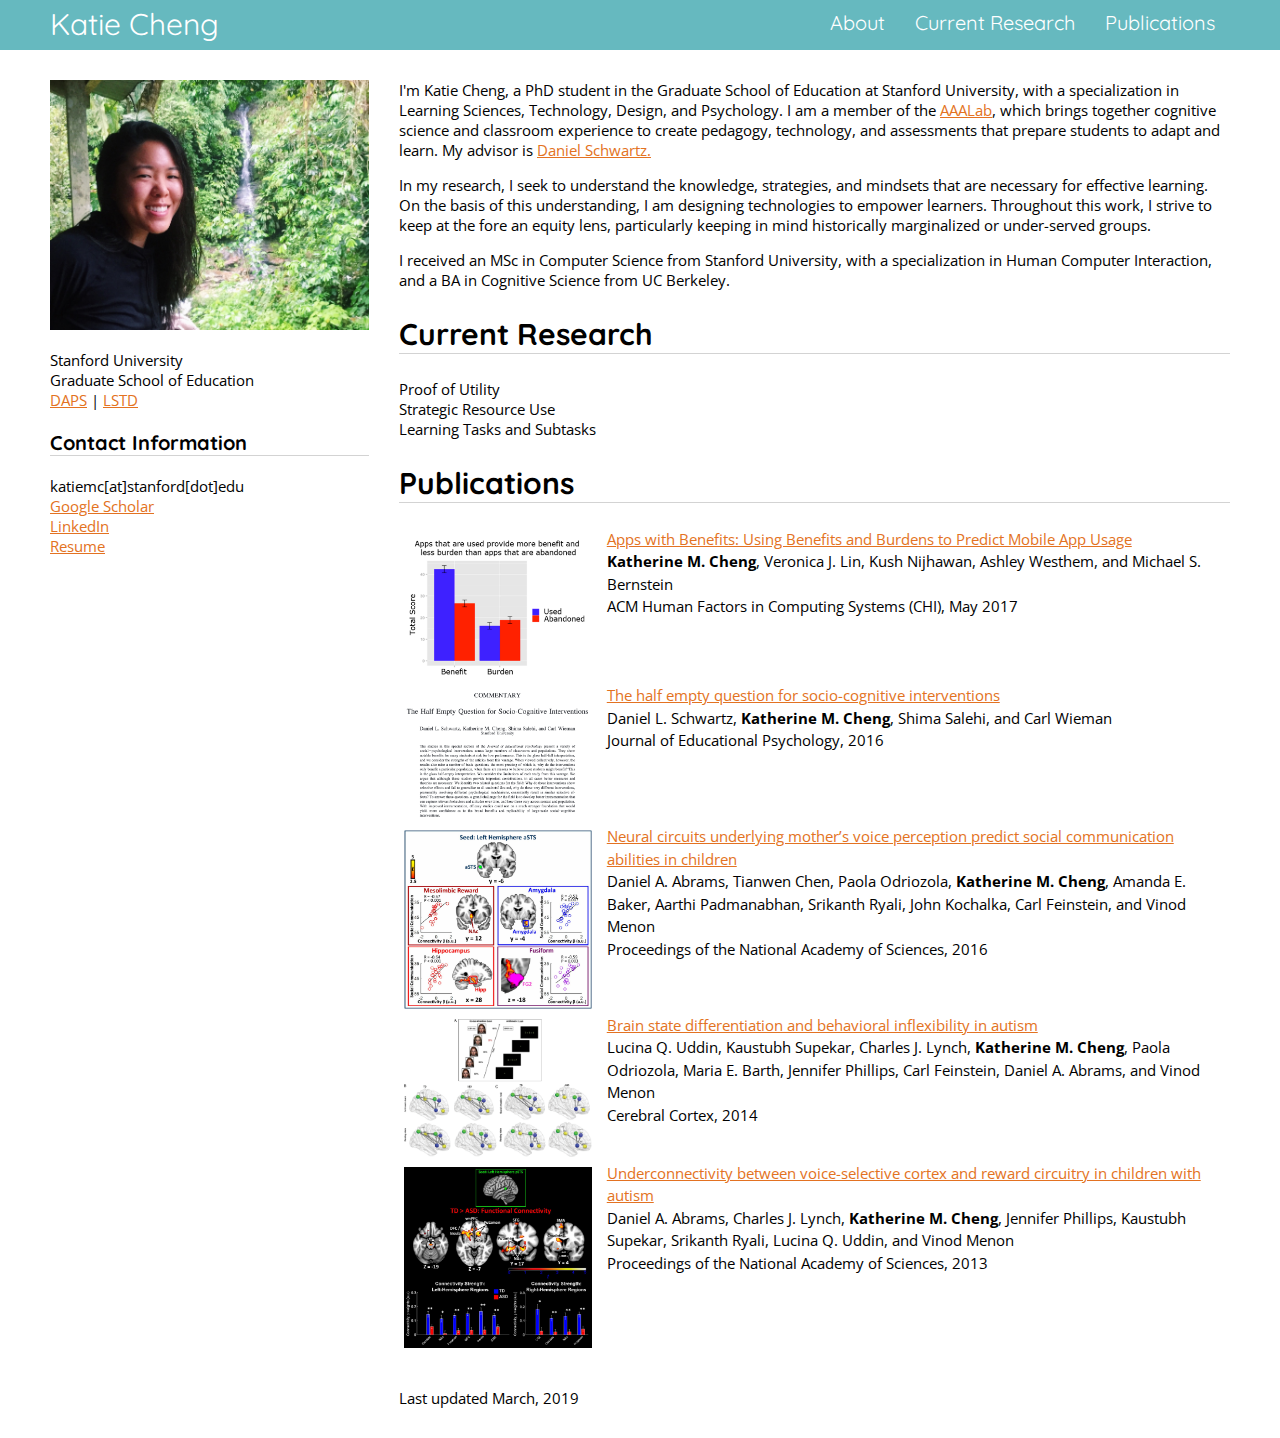
==== commit 5b41b45b: "remove teaching & service" ====
--- a/index.html
+++ b/index.html
@@ -1,3 +1,11 @@
+<!-- 
+benefits scale
+kinect sensor
+1st year project
+QP project
+quitting
+CS110 motivation
+ -->
 <html>
   <head>
     <title>Katie Cheng</title>
@@ -16,8 +24,8 @@
         <a href="#about"         class="header hlink">About</a
         ><a href="#research"     class="header hlink">Current Research</a
         ><a href="#publications" class="header hlink">Publications</a
-        ><a href="#teaching"     class="header hlink">Teaching &amp; Mentorship</a
-        ><a href="#service"      class="header hlink">Service</a>
+        ><!-- <a href="#teaching"     class="header hlink">Teaching &amp; Mentorship</a
+        ><a href="#service"      class="header hlink">Service</a> -->
       </div>
     </div>
     <a style="padding-top: 10px" name="about"></a>
@@ -97,7 +105,7 @@
           </p>
         </div>
 
-        <p><a name="teaching"></a></p>
+        <!-- <p><a name="teaching"></a></p>
         <h2 id="teaching">Teaching &amp; Mentorship</h2>
         <h4>DAPS Seminar</h4>
         <h4>Stanford SPLASH</h4>
@@ -126,7 +134,7 @@
         <h2 id="service">Service</h2>
         <div>DAPS Search Committee</div>
         <div>DAPS Student Representative</div>
-        <div>Guild Community Chair</div>
+        <div>Guild Community Chair</div> -->
 
         <br>
         <div>Last updated March, 2019</div>
--- a/style.css
+++ b/style.css
@@ -118,7 +118,7 @@
   }
 }
 .classdiv{
-  padding-left: 20px;
+  /*padding-left: 20px;*/
   padding-top: 10px;
   padding-bottom: 10px;
 }
